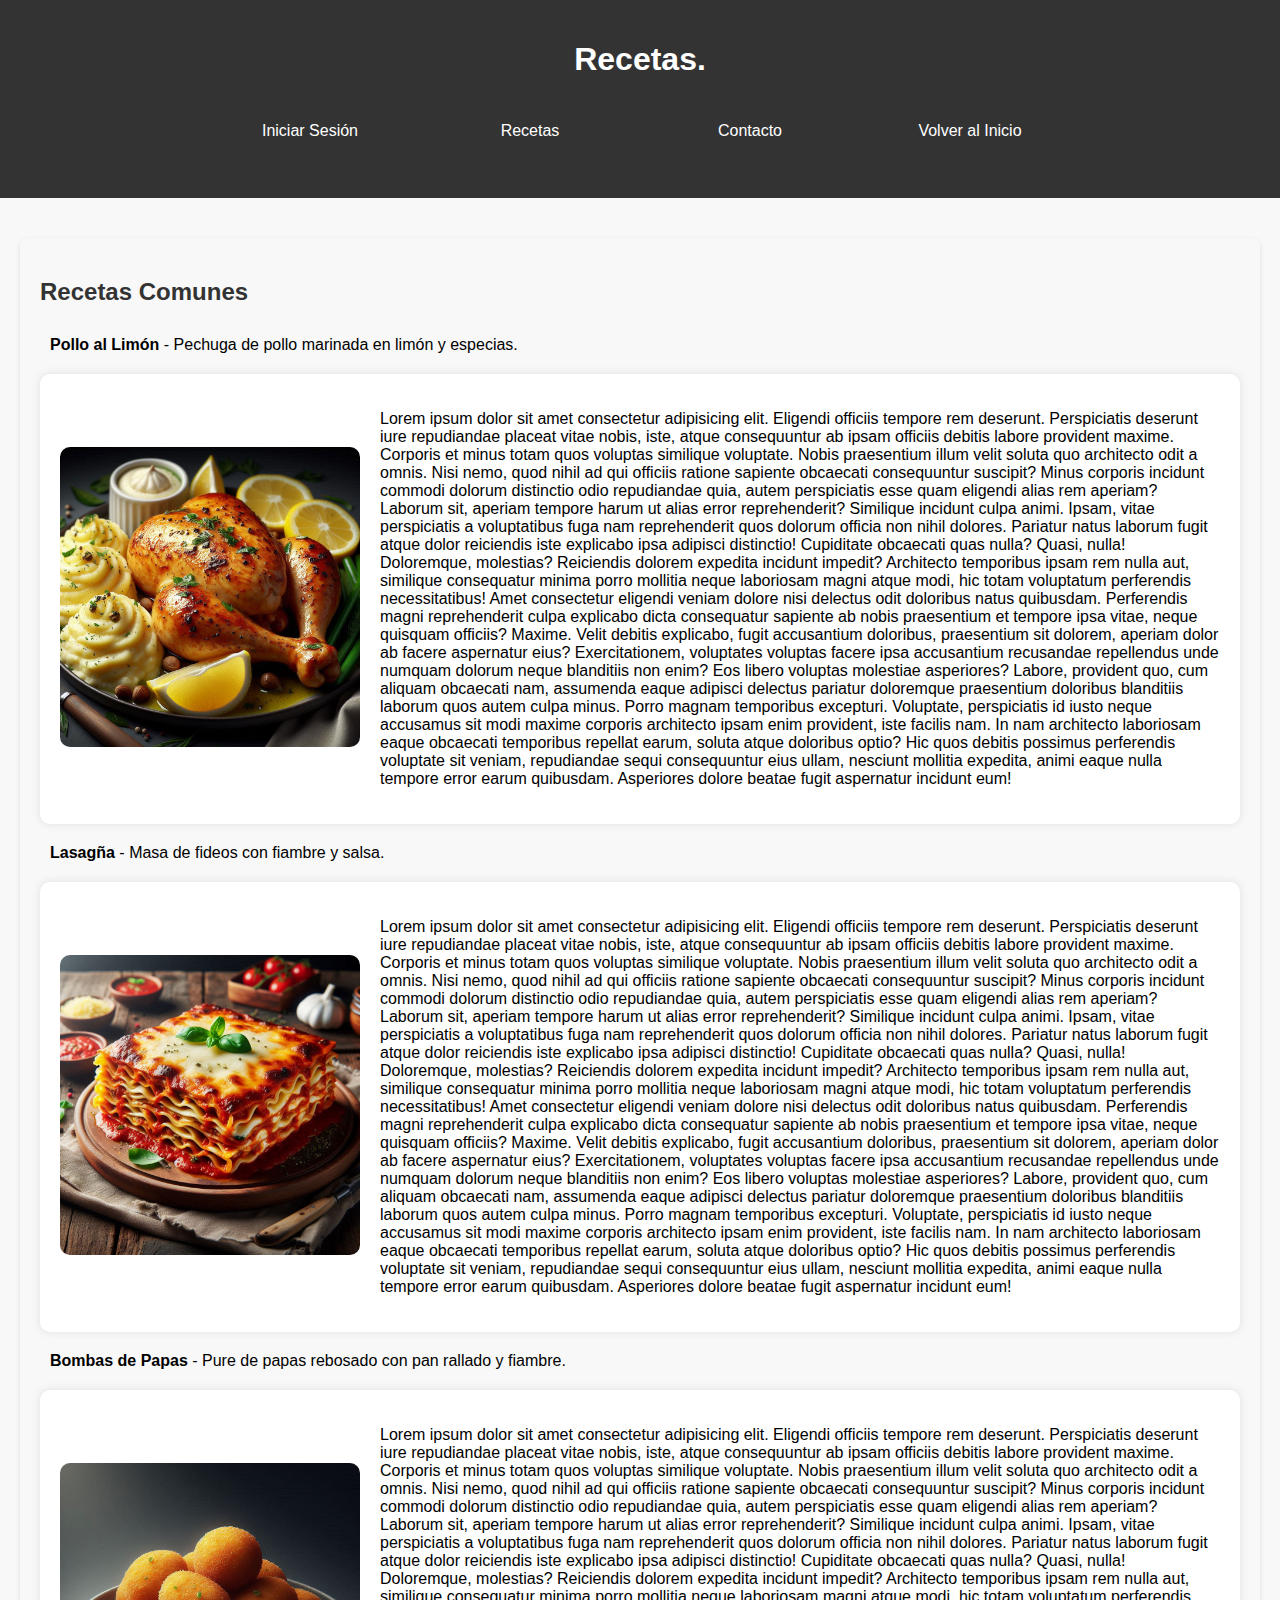
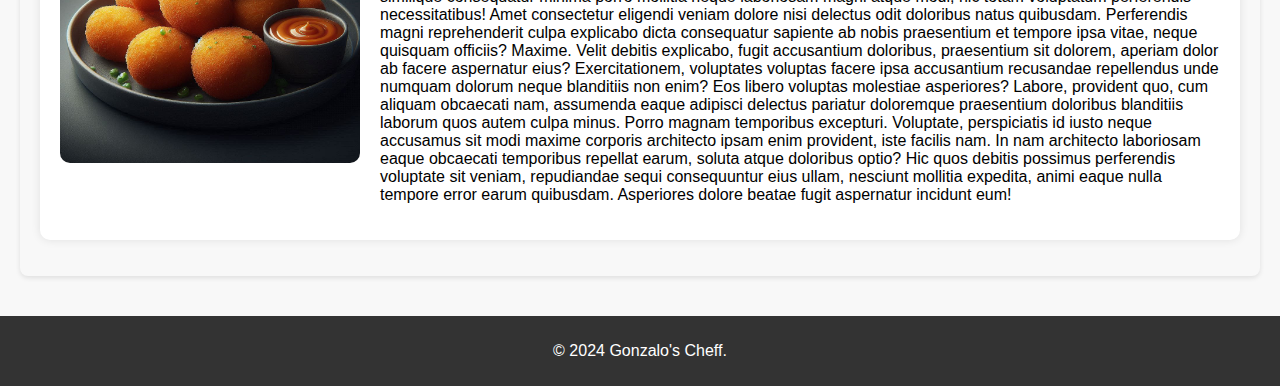
==== recetas.html @ 73ded963 "Add files via upload" ====
<!DOCTYPE html>
<html lang="es">
<head>
    <meta charset="UTF-8">
    <meta name="viewport" content="width=device-width, initial-scale=1.0">
    <link rel="stylesheet" href="stylesrecetas.css">
    <title>Menú - Gonzalo's Cheff</title>
</head>
<body>
    <header>
        <h1>Recetas.</h1>
        <nav>
            <ul>
                <li><a href="login/index.html">Iniciar Sesión</a></li>
                <li><a href="recetas.html">Recetas</a></li>
                <li><a href="#contact">Contacto</a></li>
                <li><a href="index.html">Volver al Inicio</a></li>
            </ul>
        </nav>
    </header>

    <main>
        <section id="recetas">
            <h2>Recetas Comunes</h2>
            <ul>
                <li><strong>Pollo al Limón</strong> - Pechuga de pollo marinada en limón y especias.</li>

                <div class="container"> <div class="image"> <img src="imagen4.png" alt="Descripción de la imagen"> </div> <div class="description"> <p>Lorem ipsum dolor sit amet consectetur adipisicing elit. Eligendi officiis tempore rem deserunt. Perspiciatis deserunt iure repudiandae placeat vitae nobis, iste, atque consequuntur ab ipsam officiis debitis labore provident maxime.
                Corporis et minus totam quos voluptas similique voluptate. Nobis praesentium illum velit soluta quo architecto odit a omnis. Nisi nemo, quod nihil ad qui officiis ratione sapiente obcaecati consequuntur suscipit?
                Minus corporis incidunt commodi dolorum distinctio odio repudiandae quia, autem perspiciatis esse quam eligendi alias rem aperiam? Laborum sit, aperiam tempore harum ut alias error reprehenderit? Similique incidunt culpa animi.
                Ipsam, vitae perspiciatis a voluptatibus fuga nam reprehenderit quos dolorum officia non nihil dolores. Pariatur natus laborum fugit atque dolor reiciendis iste explicabo ipsa adipisci distinctio! Cupiditate obcaecati quas nulla?
                Quasi, nulla! Doloremque, molestias? Reiciendis dolorem expedita incidunt impedit? Architecto temporibus ipsam rem nulla aut, similique consequatur minima porro mollitia neque laboriosam magni atque modi, hic totam voluptatum perferendis necessitatibus!
                Amet consectetur eligendi veniam dolore nisi delectus odit doloribus natus quibusdam. Perferendis magni reprehenderit culpa explicabo dicta consequatur sapiente ab nobis praesentium et tempore ipsa vitae, neque quisquam officiis? Maxime.
                Velit debitis explicabo, fugit accusantium doloribus, praesentium sit dolorem, aperiam dolor ab facere aspernatur eius? Exercitationem, voluptates voluptas facere ipsa accusantium recusandae repellendus unde numquam dolorum neque blanditiis non enim?
                Eos libero voluptas molestiae asperiores? Labore, provident quo, cum aliquam obcaecati nam, assumenda eaque adipisci delectus pariatur doloremque praesentium doloribus blanditiis laborum quos autem culpa minus. Porro magnam temporibus excepturi.
                Voluptate, perspiciatis id iusto neque accusamus sit modi maxime corporis architecto ipsam enim provident, iste facilis nam. In nam architecto laboriosam eaque obcaecati temporibus repellat earum, soluta atque doloribus optio?
                Hic quos debitis possimus perferendis voluptate sit veniam, repudiandae sequi consequuntur eius ullam, nesciunt mollitia expedita, animi eaque nulla tempore error earum quibusdam. Asperiores dolore beatae fugit aspernatur incidunt eum!</p> </div> </div>

                <li><strong>Lasagña</strong> - Masa de fideos con fiambre y salsa.</li>

                <div class="container"> <div class="image"> <img src="imagen5.png" alt="Descripción de la imagen"> </div> <div class="description"> <p>Lorem ipsum dolor sit amet consectetur adipisicing elit. Eligendi officiis tempore rem deserunt. Perspiciatis deserunt iure repudiandae placeat vitae nobis, iste, atque consequuntur ab ipsam officiis debitis labore provident maxime.
                    Corporis et minus totam quos voluptas similique voluptate. Nobis praesentium illum velit soluta quo architecto odit a omnis. Nisi nemo, quod nihil ad qui officiis ratione sapiente obcaecati consequuntur suscipit?
                    Minus corporis incidunt commodi dolorum distinctio odio repudiandae quia, autem perspiciatis esse quam eligendi alias rem aperiam? Laborum sit, aperiam tempore harum ut alias error reprehenderit? Similique incidunt culpa animi.
                    Ipsam, vitae perspiciatis a voluptatibus fuga nam reprehenderit quos dolorum officia non nihil dolores. Pariatur natus laborum fugit atque dolor reiciendis iste explicabo ipsa adipisci distinctio! Cupiditate obcaecati quas nulla?
                    Quasi, nulla! Doloremque, molestias? Reiciendis dolorem expedita incidunt impedit? Architecto temporibus ipsam rem nulla aut, similique consequatur minima porro mollitia neque laboriosam magni atque modi, hic totam voluptatum perferendis necessitatibus!
                    Amet consectetur eligendi veniam dolore nisi delectus odit doloribus natus quibusdam. Perferendis magni reprehenderit culpa explicabo dicta consequatur sapiente ab nobis praesentium et tempore ipsa vitae, neque quisquam officiis? Maxime.
                    Velit debitis explicabo, fugit accusantium doloribus, praesentium sit dolorem, aperiam dolor ab facere aspernatur eius? Exercitationem, voluptates voluptas facere ipsa accusantium recusandae repellendus unde numquam dolorum neque blanditiis non enim?
                    Eos libero voluptas molestiae asperiores? Labore, provident quo, cum aliquam obcaecati nam, assumenda eaque adipisci delectus pariatur doloremque praesentium doloribus blanditiis laborum quos autem culpa minus. Porro magnam temporibus excepturi.
                    Voluptate, perspiciatis id iusto neque accusamus sit modi maxime corporis architecto ipsam enim provident, iste facilis nam. In nam architecto laboriosam eaque obcaecati temporibus repellat earum, soluta atque doloribus optio?
                    Hic quos debitis possimus perferendis voluptate sit veniam, repudiandae sequi consequuntur eius ullam, nesciunt mollitia expedita, animi eaque nulla tempore error earum quibusdam. Asperiores dolore beatae fugit aspernatur incidunt eum!</p> </div> </div>

                <li><strong>Bombas de Papas</strong> - Pure de papas rebosado con pan rallado y fiambre.</li>

                <div class="container"> <div class="image"> <img src="imagen6.png" alt="Descripción de la imagen"> </div> <div class="description"> <p>Lorem ipsum dolor sit amet consectetur adipisicing elit. Eligendi officiis tempore rem deserunt. Perspiciatis deserunt iure repudiandae placeat vitae nobis, iste, atque consequuntur ab ipsam officiis debitis labore provident maxime.
                    Corporis et minus totam quos voluptas similique voluptate. Nobis praesentium illum velit soluta quo architecto odit a omnis. Nisi nemo, quod nihil ad qui officiis ratione sapiente obcaecati consequuntur suscipit?
                    Minus corporis incidunt commodi dolorum distinctio odio repudiandae quia, autem perspiciatis esse quam eligendi alias rem aperiam? Laborum sit, aperiam tempore harum ut alias error reprehenderit? Similique incidunt culpa animi.
                    Ipsam, vitae perspiciatis a voluptatibus fuga nam reprehenderit quos dolorum officia non nihil dolores. Pariatur natus laborum fugit atque dolor reiciendis iste explicabo ipsa adipisci distinctio! Cupiditate obcaecati quas nulla?
                    Quasi, nulla! Doloremque, molestias? Reiciendis dolorem expedita incidunt impedit? Architecto temporibus ipsam rem nulla aut, similique consequatur minima porro mollitia neque laboriosam magni atque modi, hic totam voluptatum perferendis necessitatibus!
                    Amet consectetur eligendi veniam dolore nisi delectus odit doloribus natus quibusdam. Perferendis magni reprehenderit culpa explicabo dicta consequatur sapiente ab nobis praesentium et tempore ipsa vitae, neque quisquam officiis? Maxime.
                    Velit debitis explicabo, fugit accusantium doloribus, praesentium sit dolorem, aperiam dolor ab facere aspernatur eius? Exercitationem, voluptates voluptas facere ipsa accusantium recusandae repellendus unde numquam dolorum neque blanditiis non enim?
                    Eos libero voluptas molestiae asperiores? Labore, provident quo, cum aliquam obcaecati nam, assumenda eaque adipisci delectus pariatur doloremque praesentium doloribus blanditiis laborum quos autem culpa minus. Porro magnam temporibus excepturi.
                    Voluptate, perspiciatis id iusto neque accusamus sit modi maxime corporis architecto ipsam enim provident, iste facilis nam. In nam architecto laboriosam eaque obcaecati temporibus repellat earum, soluta atque doloribus optio?
                    Hic quos debitis possimus perferendis voluptate sit veniam, repudiandae sequi consequuntur eius ullam, nesciunt mollitia expedita, animi eaque nulla tempore error earum quibusdam. Asperiores dolore beatae fugit aspernatur incidunt eum!</p> </div> </div>
            </ul>
        </section>
    </main>

    <footer>
        <p>&copy; 2024 Gonzalo's Cheff.</p>
    </footer>
</body>
</html>
---- stylesrecetas.css ----
body {
    font-family: Arial, sans-serif;
    margin: 0;
    padding: 0;
    background-color: #f8f8f8;

}

header {
    background-color: #333;
    color: white;
    padding: 20px;
    text-align: center;
}

nav ul {
    display: flex;
    justify-content: center; 
    padding: 0;
}

nav ul li {
    display: inline;
    margin: 0 15px;
}

nav ul li a {
    color: white; 
    text-decoration: none;
    background-color: #333; 
    padding: 10px 20px; 
    border: 2px solid #333; 
    border-radius: 5px; 
    display: inline-block;
    margin: 0 10px; 
    width: 150px; 
    text-align: center; 
    box-sizing: border-box; 
}

nav ul li a::before {
    content: ""; 
    position: absolute; 
    top: 0; 
    left: 0; 
    right: 0; 
    bottom: 0; 
    border-radius: 5px; 
    z-index: -1;
}

nav ul li a:hover {
    color: white;
    background-color: #555; 
}

main {
    padding: 20px;
}

section {
    margin: 20px 0;
    padding: 20px;
    background-color: #f8f8f8;
    border-radius: 8px;
    box-shadow: 0 2px 5px rgba(0, 0, 0, 0.1);
}

h2 {
    color: #333;
}

ul {
    list-style-type: none; 
    padding: 0;
}

ul li {
    margin: 10px 0;
    padding: 10px;
    border-radius: 5px;
}

footer {
    text-align: center;
    padding: 10px;
    background-color: #333;
    color: white;
}

.container {
    display: flex;
    align-items: center;
    background-color: #fff;
    padding: 20px;
    border-radius: 10px;
    box-shadow: 0 0 10px rgba(0, 0, 0, 0.1);
}

.image img {
    max-width: 300px;
    border-radius: 10px;
}

.description {
    margin-left: 20px;
}
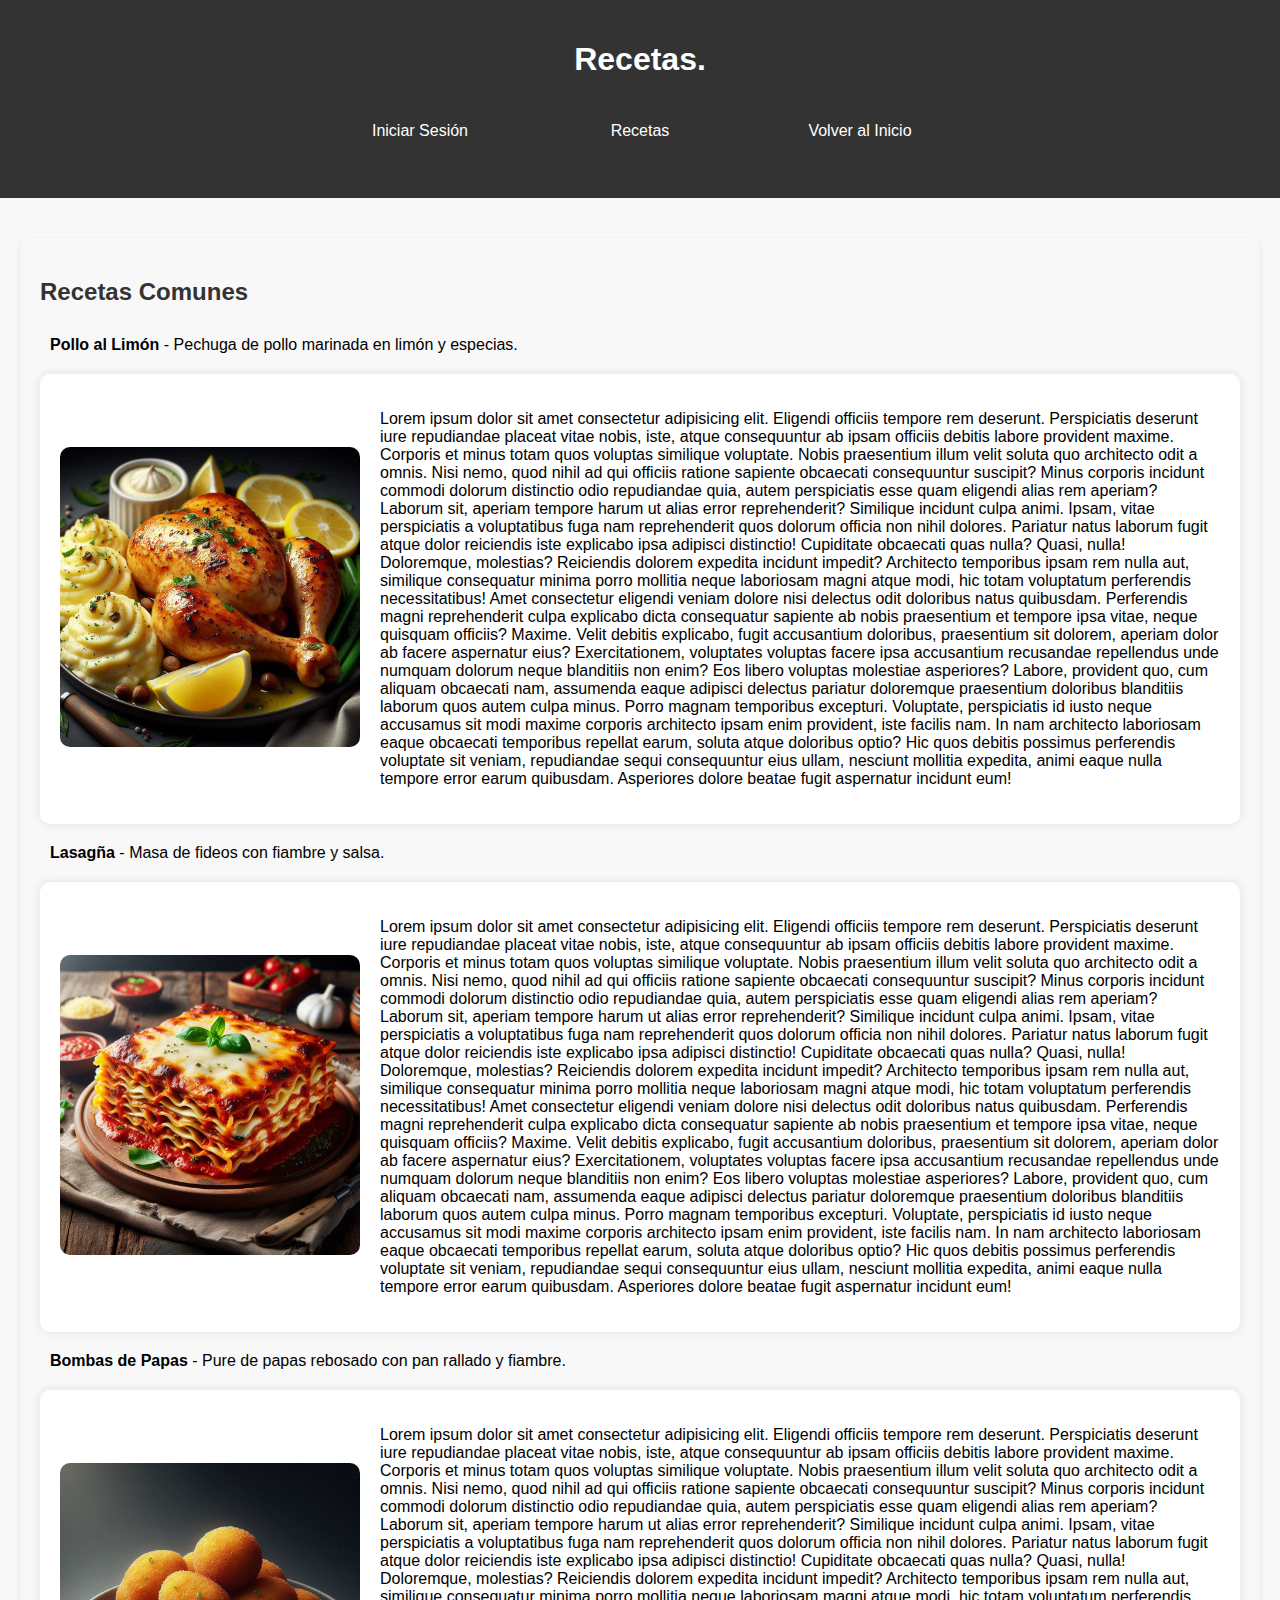
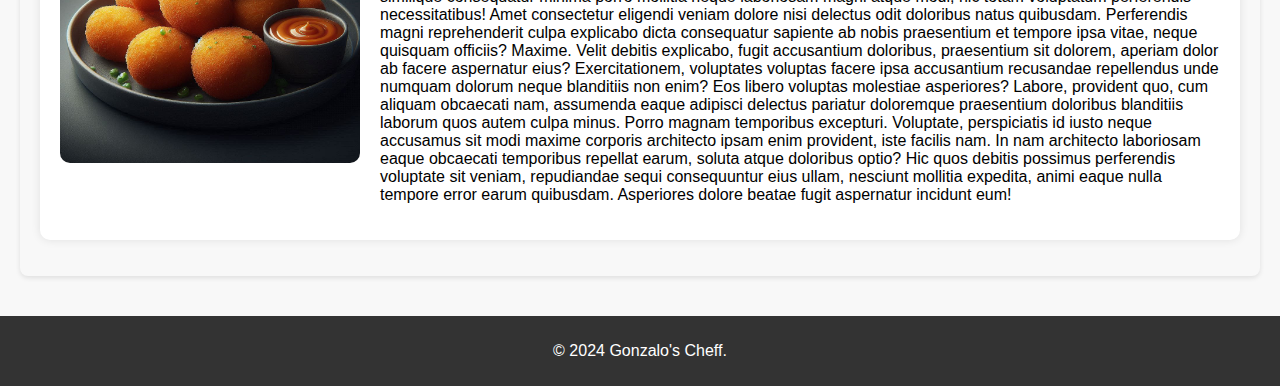
==== commit 20201f80: "Update recetas.html" ====
--- a/recetas.html
+++ b/recetas.html
@@ -13,7 +13,6 @@
             <ul>
                 <li><a href="login/index.html">Iniciar Sesión</a></li>
                 <li><a href="recetas.html">Recetas</a></li>
-                <li><a href="#contact">Contacto</a></li>
                 <li><a href="index.html">Volver al Inicio</a></li>
             </ul>
         </nav>
